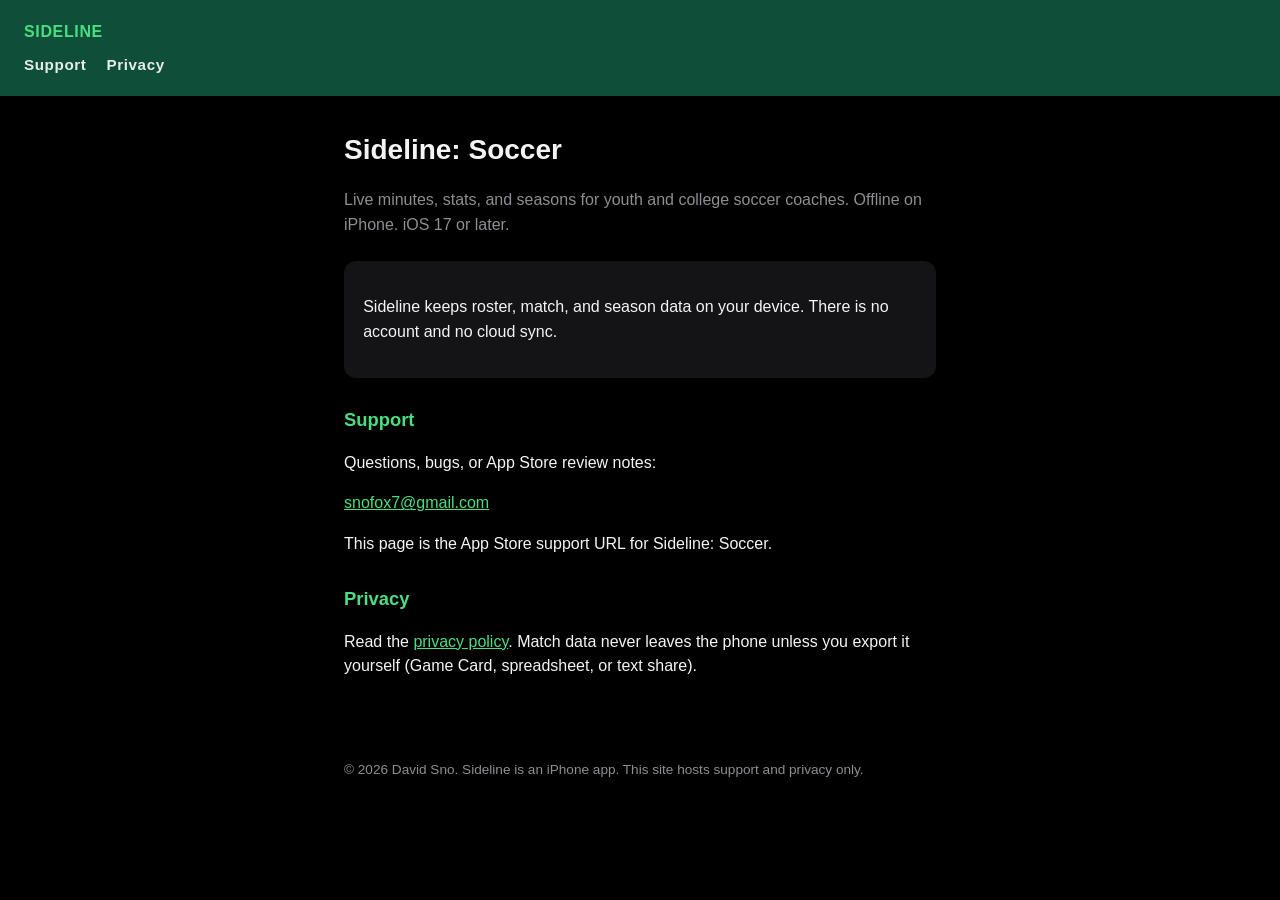
==== index.html @ e23f5d1a "Add Sideline support and privacy pages for App Store Connect." ====
<!DOCTYPE html>
<html lang="en">
<head>
  <meta charset="utf-8">
  <meta name="viewport" content="width=device-width, initial-scale=1">
  <title>Sideline: Soccer</title>
  <link rel="stylesheet" href="style.css">
</head>
<body>
  <header>
    <a href="./" aria-current="page">SIDELINE</a>
    <nav>
      <a href="./">Support</a>
      <a href="./privacy.html">Privacy</a>
    </nav>
  </header>
  <main>
    <h1>Sideline: Soccer</h1>
    <p class="lede">Live minutes, stats, and seasons for youth and college soccer coaches. Offline on iPhone. iOS 17 or later.</p>
    <div class="card">
      <p>Sideline keeps roster, match, and season data on your device. There is no account and no cloud sync.</p>
    </div>
    <h2>Support</h2>
    <p>Questions, bugs, or App Store review notes:</p>
    <p><a href="mailto:snofox7@gmail.com">snofox7@gmail.com</a></p>
    <p>This page is the App Store support URL for Sideline: Soccer.</p>
    <h2>Privacy</h2>
    <p>Read the <a href="./privacy.html">privacy policy</a>. Match data never leaves the phone unless you export it yourself (Game Card, spreadsheet, or text share).</p>
  </main>
  <footer>
    &copy; 2026 David Sno. Sideline is an iPhone app. This site hosts support and privacy only.
  </footer>
</body>
</html>
---- style.css ----
:root {
  --bg: #000000;
  --header: #0f4f3a;
  --accent: #4ade80;
  --text: #f4f4f5;
  --muted: #8e8e93;
  --card: #141416;
}

* { box-sizing: border-box; }
html, body { margin: 0; padding: 0; }
body {
  font-family: -apple-system, BlinkMacSystemFont, "Segoe UI", sans-serif;
  background: var(--bg);
  color: var(--text);
  line-height: 1.55;
}
header {
  background: var(--header);
  padding: 1.25rem 1.5rem;
}
header a {
  color: var(--accent);
  text-decoration: none;
  font-weight: 700;
  letter-spacing: 0.04em;
}
nav {
  display: flex;
  gap: 1.25rem;
  margin-top: 0.5rem;
  font-size: 0.95rem;
}
nav a { color: #fff; text-decoration: none; opacity: 0.9; }
nav a:hover { color: var(--accent); }
main {
  max-width: 40rem;
  margin: 0 auto;
  padding: 2rem 1.5rem 4rem;
}
h1 { font-size: 1.75rem; margin: 0 0 0.5rem; }
h2 { font-size: 1.15rem; margin: 1.75rem 0 0.5rem; color: var(--accent); }
.lede { color: var(--muted); margin-bottom: 1.5rem; }
.card {
  background: var(--card);
  border-radius: 12px;
  padding: 1.1rem 1.2rem;
  margin: 1rem 0;
}
a { color: var(--accent); }
footer {
  max-width: 40rem;
  margin: 0 auto;
  padding: 0 1.5rem 3rem;
  color: var(--muted);
  font-size: 0.85rem;
}
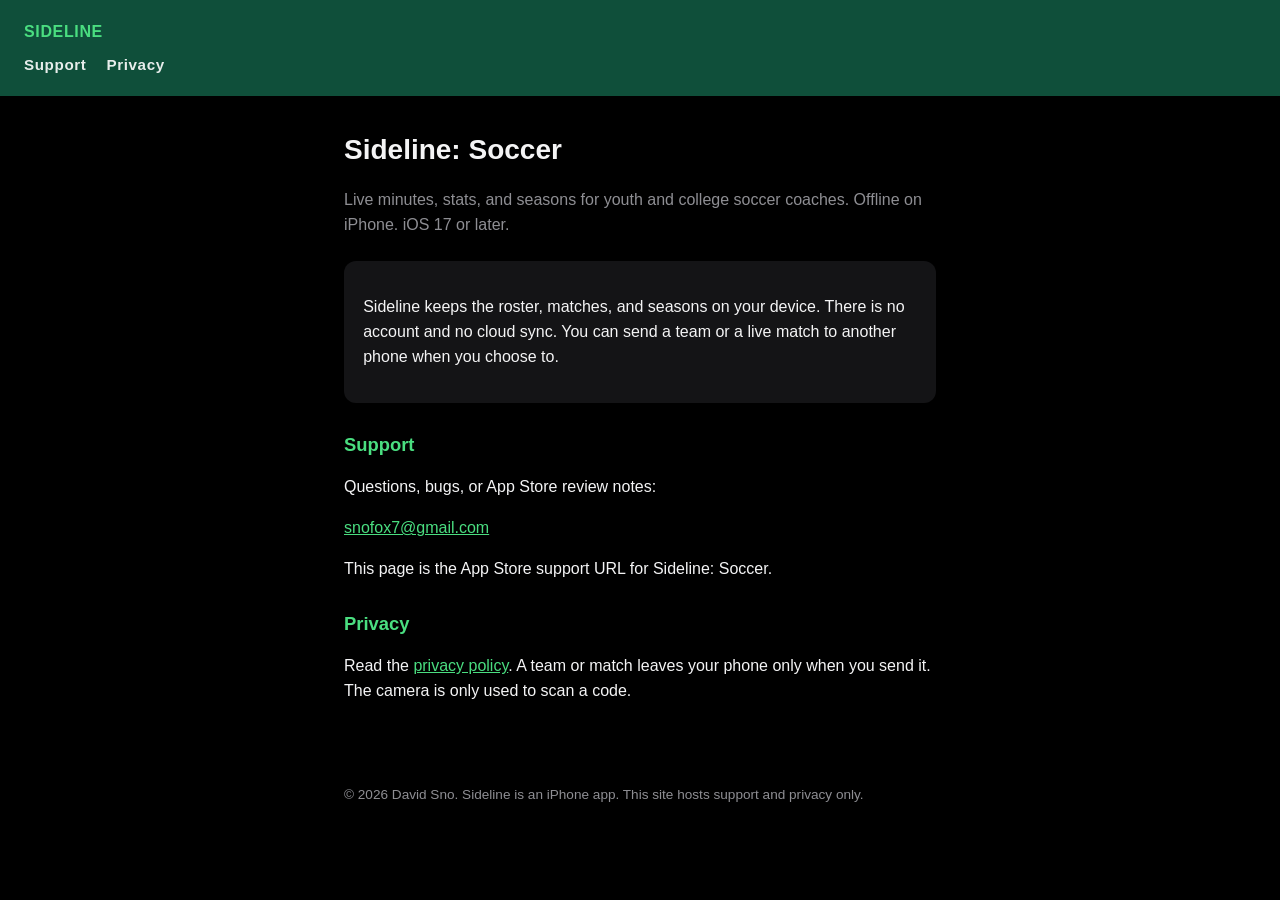
==== commit 6941331d: "Describe team and match sharing, and the camera, in the privacy policy. The roster stays on the devi" ====
--- a/index.html
+++ b/index.html
@@ -18,14 +18,14 @@
     <h1>Sideline: Soccer</h1>
     <p class="lede">Live minutes, stats, and seasons for youth and college soccer coaches. Offline on iPhone. iOS 17 or later.</p>
     <div class="card">
-      <p>Sideline keeps roster, match, and season data on your device. There is no account and no cloud sync.</p>
+      <p>Sideline keeps the roster, matches, and seasons on your device. There is no account and no cloud sync. You can send a team or a live match to another phone when you choose to.</p>
     </div>
     <h2>Support</h2>
     <p>Questions, bugs, or App Store review notes:</p>
     <p><a href="mailto:snofox7@gmail.com">snofox7@gmail.com</a></p>
     <p>This page is the App Store support URL for Sideline: Soccer.</p>
     <h2>Privacy</h2>
-    <p>Read the <a href="./privacy.html">privacy policy</a>. Match data never leaves the phone unless you export it yourself (Game Card, spreadsheet, or text share).</p>
+    <p>Read the <a href="./privacy.html">privacy policy</a>. A team or match leaves your phone only when you send it. The camera is only used to scan a code.</p>
   </main>
   <footer>
     &copy; 2026 David Sno. Sideline is an iPhone app. This site hosts support and privacy only.
